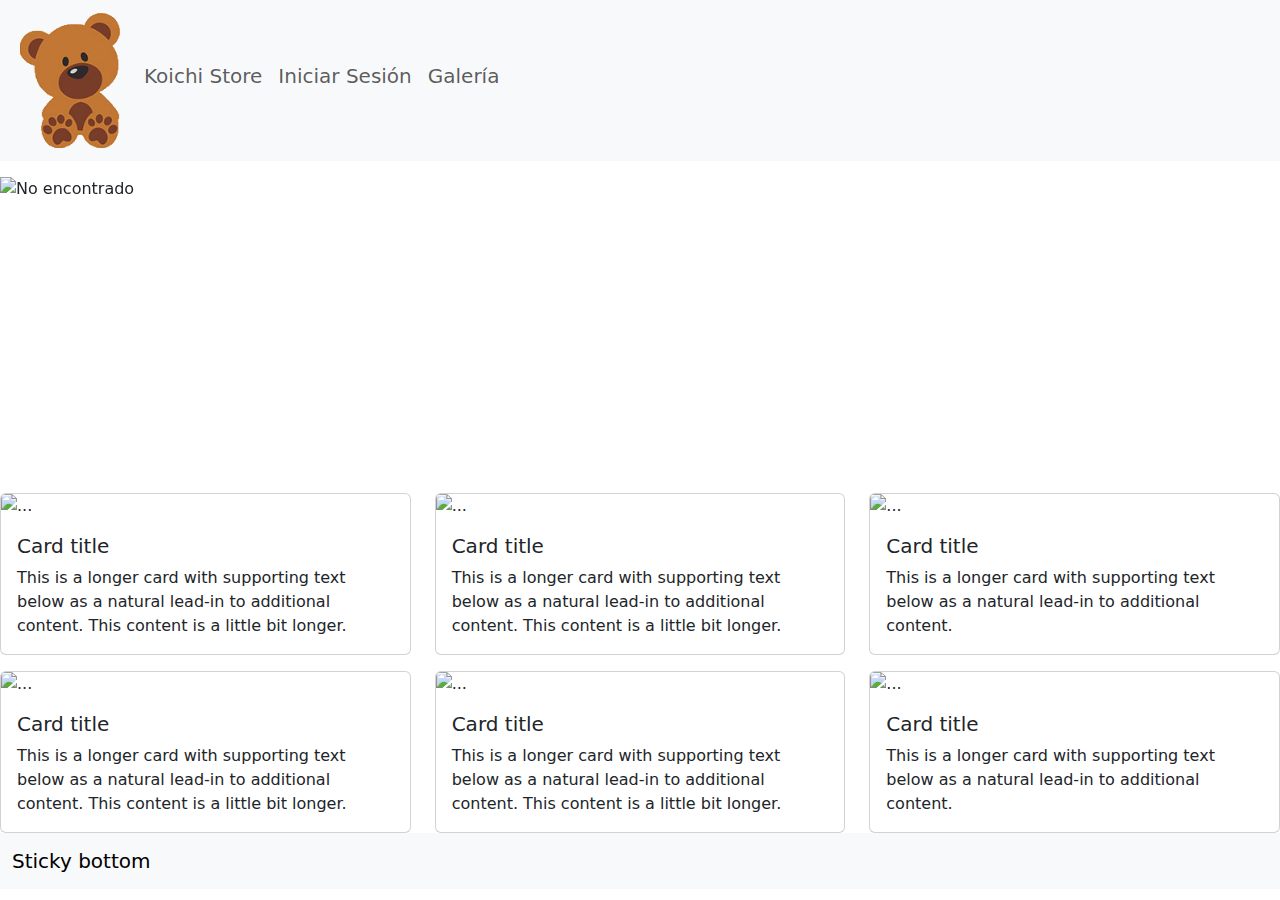
==== galeria.html @ 7f16ecbd "Avance en las demas paginas" ====
<!DOCTYPE html>
<html lang="es">
<head>
    <meta name="Author" content="MVargas" />
    <meta charset="UTF-8" />
    <meta name="viewport" content="width=device-width, initial-scale=1.0" />
    <title>Lo mejor de ropa y accesorios para bebés | Koichi Store</title>
    <link href="css/styles.css" rel="stylesheet" type="text/css" />
    <link href="https://cdn.jsdelivr.net/npm/bootstrap@5.3.3/dist/css/bootstrap.min.css" rel="stylesheet" integrity="sha384-QWTKZyjpPEjISv5WaRU9OFeRpok6YctnYmDr5pNlyT2bRjXh0JMhjY6hW+ALEwIH" crossorigin="anonymous" />
</head>
<body>
    <div>
        <nav class="navbar navbar-expand-lg bg-body-tertiary p-2">
            <div class="container-fluid">
                <a class="navbar-brand" href="#">
                    <img src="imagenes/logo.png" alt="No encontrado" width="100px"/>
                </a>
            <button class="navbar-toggler" type="button" data-bs-toggle="collapse" data-bs-target="#navbarNavAltMarkup" aria-controls="navbarNavAltMarkup" aria-expanded="false" aria-label="Toggle navigation">
                <span class="navbar-toggler-icon"></span>
            </button>
                <div class="collapse navbar-collapse" id="navbarNavAltMarkup">
                    <div class="navbar-nav">
                        <a class="nav-link   text-center" href="index.html"><h5>Koichi Store</h5></a>
                        <a class="nav-link   text-center" href="login.html"><h5>Iniciar Sesión</h5></a>
                        <a class="nav-link   text-center" href="galeria.html"><h5>Galería</h5></a>
                    </div>
                </div>
            </div>
        </nav>
    </div>
    
    <div class="mt-3">
        <div id="carouselExampleSlidesOnly" class="carousel slide" data-bs-ride="carousel">
            <div class="carousel-inner">
              <div class="carousel-item active" data-bs-interval="2000" >
                <img src="imagenes/" class="d-block " height="300px" width="100%" alt="No encontrado">
              </div>
              <div class="carousel-item" data-bs-interval="2000" >
                <img src="imagenes/" class="d-block " height="300px" width="100%" alt="No encontrado">
              </div>
              <div class="carousel-item" data-bs-interval="2000" >
                <img src="imagenes/" class="d-block " height="300px" width="100%" alt="No encontrado">
              </div>
            </div>
          </div>
    </div>
    <main>
        <div class="mt-3">
            <div class="row row-cols-1 row-cols-md-3 g-4">
                <div class="col">
                  <div class="card">
                    <img src="..." class="card-img-top" alt="...">
                    <div class="card-body">
                      <h5 class="card-title">Card title</h5>
                      <p class="card-text">This is a longer card with supporting text below as a natural lead-in to additional content. This content is a little bit longer.</p>
                    </div>
                  </div>
                </div>
                <div class="col">
                  <div class="card">
                    <img src="..." class="card-img-top" alt="...">
                    <div class="card-body">
                      <h5 class="card-title">Card title</h5>
                      <p class="card-text">This is a longer card with supporting text below as a natural lead-in to additional content. This content is a little bit longer.</p>
                    </div>
                  </div>
                </div>
                <div class="col">
                  <div class="card">
                    <img src="..." class="card-img-top" alt="...">
                    <div class="card-body">
                      <h5 class="card-title">Card title</h5>
                      <p class="card-text">This is a longer card with supporting text below as a natural lead-in to additional content.</p>
                    </div>
                  </div>
                </div>
              </div>
        </div>

        <div class="mt-3">
            <div class="row row-cols-1 row-cols-md-3 g-4">
                <div class="col">
                  <div class="card">
                    <img src="..." class="card-img-top" alt="...">
                    <div class="card-body">
                      <h5 class="card-title">Card title</h5>
                      <p class="card-text">This is a longer card with supporting text below as a natural lead-in to additional content. This content is a little bit longer.</p>
                    </div>
                  </div>
                </div>
                <div class="col">
                  <div class="card">
                    <img src="..." class="card-img-top" alt="...">
                    <div class="card-body">
                      <h5 class="card-title">Card title</h5>
                      <p class="card-text">This is a longer card with supporting text below as a natural lead-in to additional content. This content is a little bit longer.</p>
                    </div>
                  </div>
                </div>
                <div class="col">
                  <div class="card">
                    <img src="..." class="card-img-top" alt="...">
                    <div class="card-body">
                      <h5 class="card-title">Card title</h5>
                      <p class="card-text">This is a longer card with supporting text below as a natural lead-in to additional content.</p>
                    </div>
                  </div>
                </div>
              </div>
        </div>
    </main>

    <footer>
        <nav class="navbar sticky-bottom bg-body-tertiary">
            <div class="container-fluid">
                <a class="navbar-brand" href="#">Sticky bottom</a>
            </div>
        </nav>
    </footer>

    <script src="https://cdn.jsdelivr.net/npm/bootstrap@5.3.3/dist/js/bootstrap.bundle.min.js" integrity="sha384-YvpcrYf0tY3lHB60NNkmXc5s9fDVZLESaAA55NDzOxhy9GkcIdslK1eN7N6jIeHz" crossorigin="anonymous"></script>
</body>
</html>
---- css/styles.css ----
a:hover{
    text-decoration: underline;
}
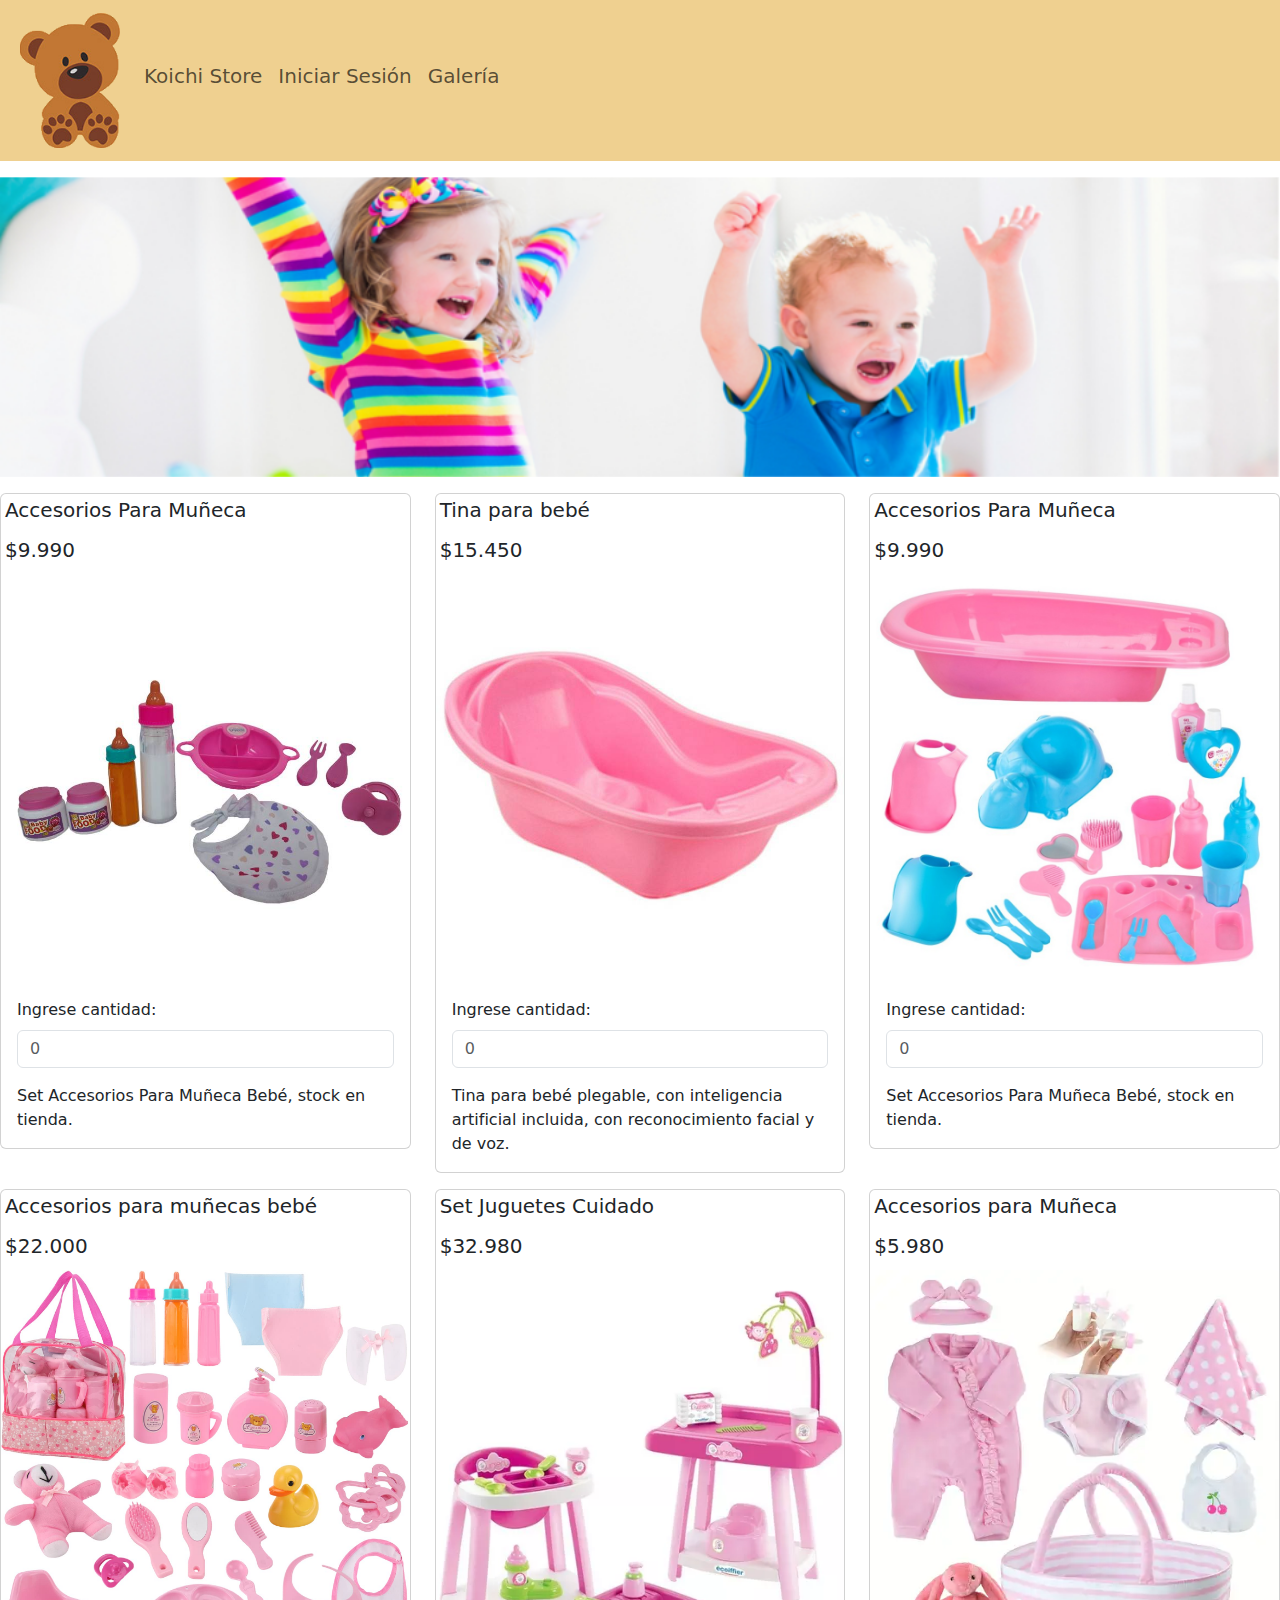
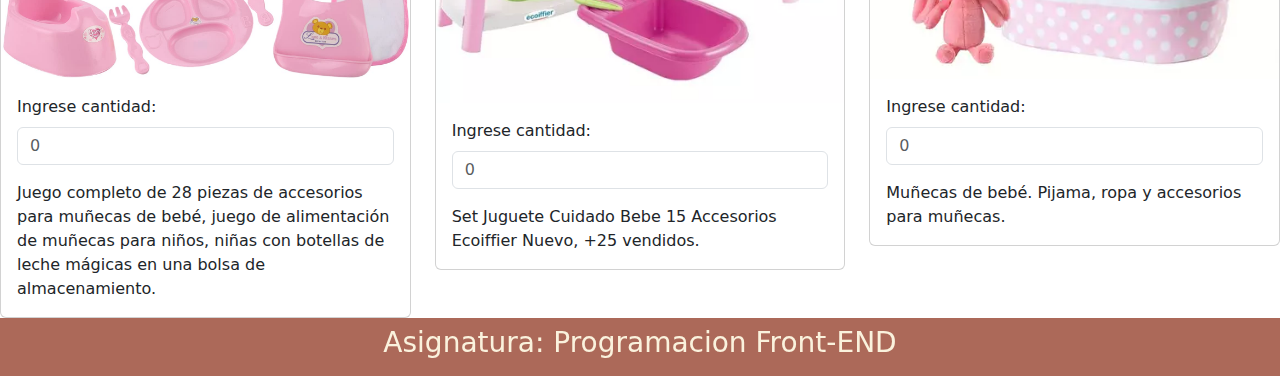
==== commit fc8de080: "Proyecto terminado" ====
--- a/galeria.html
+++ b/galeria.html
@@ -4,15 +4,15 @@
     <meta name="Author" content="MVargas" />
     <meta charset="UTF-8" />
     <meta name="viewport" content="width=device-width, initial-scale=1.0" />
-    <title>Lo mejor de ropa y accesorios para bebés | Koichi Store</title>
+    <title>Revisa nuestras mejores prendas y accesorios en la galeria | Koichi Store</title>
     <link href="css/styles.css" rel="stylesheet" type="text/css" />
     <link href="https://cdn.jsdelivr.net/npm/bootstrap@5.3.3/dist/css/bootstrap.min.css" rel="stylesheet" integrity="sha384-QWTKZyjpPEjISv5WaRU9OFeRpok6YctnYmDr5pNlyT2bRjXh0JMhjY6hW+ALEwIH" crossorigin="anonymous" />
 </head>
 <body>
     <div>
-        <nav class="navbar navbar-expand-lg bg-body-tertiary p-2">
+        <nav class="navbar navbar-expand-lg p-2" style="background-color: #EFD090;">
             <div class="container-fluid">
-                <a class="navbar-brand" href="#">
+                <a class="navbar-brand" href="index.html">
                     <img src="imagenes/logo.png" alt="No encontrado" width="100px"/>
                 </a>
             <button class="navbar-toggler" type="button" data-bs-toggle="collapse" data-bs-target="#navbarNavAltMarkup" aria-controls="navbarNavAltMarkup" aria-expanded="false" aria-label="Toggle navigation">
@@ -33,13 +33,13 @@
         <div id="carouselExampleSlidesOnly" class="carousel slide" data-bs-ride="carousel">
             <div class="carousel-inner">
               <div class="carousel-item active" data-bs-interval="2000" >
-                <img src="imagenes/" class="d-block " height="300px" width="100%" alt="No encontrado">
+                <img src="imagenes/galeria.png" class="d-block " height="300px" width="100%" alt="No encontrado">
               </div>
               <div class="carousel-item" data-bs-interval="2000" >
-                <img src="imagenes/" class="d-block " height="300px" width="100%" alt="No encontrado">
+                <img src="imagenes/galeria2.png" class="d-block " height="300px" width="100%" alt="No encontrado">
               </div>
               <div class="carousel-item" data-bs-interval="2000" >
-                <img src="imagenes/" class="d-block " height="300px" width="100%" alt="No encontrado">
+                <img src="imagenes/galeria3.png" class="d-block " height="300px" width="100%" alt="No encontrado">
               </div>
             </div>
           </div>
@@ -49,73 +49,101 @@
             <div class="row row-cols-1 row-cols-md-3 g-4">
                 <div class="col">
                   <div class="card">
-                    <img src="..." class="card-img-top" alt="...">
+                    <h5 class="card-title p-1">Accesorios Para Muñeca</h5>
+                    <h5 class="card-title p-1">$9.990</h5>
+                    <img src="imagenes/producto.jfif" class="card-img-top" alt="No encontrado">
                     <div class="card-body">
-                      <h5 class="card-title">Card title</h5>
-                      <p class="card-text">This is a longer card with supporting text below as a natural lead-in to additional content. This content is a little bit longer.</p>
+                        <div class="mb-3">
+                            <label for="exampleFormControlInput1" class="form-label">Ingrese cantidad:</label>
+                            <input type="number" class="form-control" id="exampleFormControlInput1" placeholder="0">
+                        </div>
+                        <p class="card-text">Set Accesorios Para Muñeca Bebé, stock en tienda.</p>
                     </div>
                   </div>
                 </div>
                 <div class="col">
+                    <div class="card">
+                      <h5 class="card-title p-1">Tina para bebé</h5>
+                      <h5 class="card-title p-1">$15.450</h5>
+                      <img src="imagenes/producto2.jfif" class="card-img-top" alt="No encontrado">
+                      <div class="card-body">
+                          <div class="mb-3">
+                              <label for="exampleFormControlInput1" class="form-label">Ingrese cantidad:</label>
+                              <input type="number" class="form-control" id="exampleFormControlInput1" placeholder="0">
+                          </div>
+                          <p class="card-text">Tina para bebé plegable, con inteligencia artificial incluida, con reconocimiento facial y de voz.</p>
+                      </div>
+                    </div>
+                  </div>
+                  <div class="col">
+                    <div class="card">
+                      <h5 class="card-title p-1">Accesorios Para Muñeca</h5>
+                      <h5 class="card-title p-1">$9.990</h5>
+                      <img src="imagenes/producto3.jpg" class="card-img-top" alt="No encontrado">
+                      <div class="card-body">
+                          <div class="mb-3">
+                              <label for="exampleFormControlInput1" class="form-label">Ingrese cantidad:</label>
+                              <input type="number" class="form-control" id="exampleFormControlInput1" placeholder="0">
+                          </div>
+                          <p class="card-text">Set Accesorios Para Muñeca Bebé, stock en tienda.</p>
+                      </div>
+                    </div>
+                  </div>            
+        </div>
+        <div class="mt-3">
+            <div class="row row-cols-1 row-cols-md-3 g-4">
+                <div class="col">
                   <div class="card">
-                    <img src="..." class="card-img-top" alt="...">
+                    <h5 class="card-title p-1">Accesorios para muñecas bebé</h5>
+                    <h5 class="card-title p-1">$22.000</h5>
+                    <img src="imagenes/producto4.jpg" class="card-img-top" alt="No encontrado">
                     <div class="card-body">
-                      <h5 class="card-title">Card title</h5>
-                      <p class="card-text">This is a longer card with supporting text below as a natural lead-in to additional content. This content is a little bit longer.</p>
+                        <div class="mb-3">
+                            <label for="exampleFormControlInput1" class="form-label">Ingrese cantidad:</label>
+                            <input type="number" class="form-control" id="exampleFormControlInput1" placeholder="0">
+                        </div>
+                        <p class="card-text">Juego completo de 28 piezas de accesorios para muñecas de bebé, juego de alimentación de muñecas para niños, niñas con botellas de leche mágicas en una bolsa de almacenamiento.</p>
                     </div>
                   </div>
                 </div>
                 <div class="col">
-                  <div class="card">
-                    <img src="..." class="card-img-top" alt="...">
-                    <div class="card-body">
-                      <h5 class="card-title">Card title</h5>
-                      <p class="card-text">This is a longer card with supporting text below as a natural lead-in to additional content.</p>
+                    <div class="card">
+                      <h5 class="card-title p-1">Set Juguetes Cuidado</h5>
+                      <h5 class="card-title p-1">$32.980</h5>
+                      <img src="imagenes/producto5.webp" class="card-img-top" alt="No encontrado">
+                      <div class="card-body">
+                          <div class="mb-3">
+                              <label for="exampleFormControlInput1" class="form-label">Ingrese cantidad:</label>
+                              <input type="number" class="form-control" id="exampleFormControlInput1" placeholder="0">
+                          </div>
+                          <p class="card-text">Set Juguete Cuidado Bebe 15 Accesorios Ecoiffier Nuevo, +25 vendidos.</p>
+                      </div>
                     </div>
                   </div>
-                </div>
-              </div>
-        </div>
-
-        <div class="mt-3">
-            <div class="row row-cols-1 row-cols-md-3 g-4">
-                <div class="col">
-                  <div class="card">
-                    <img src="..." class="card-img-top" alt="...">
-                    <div class="card-body">
-                      <h5 class="card-title">Card title</h5>
-                      <p class="card-text">This is a longer card with supporting text below as a natural lead-in to additional content. This content is a little bit longer.</p>
+                  <div class="col">
+                    <div class="card">
+                      <h5 class="card-title p-1">Accesorios para Muñeca</h5>
+                      <h5 class="card-title p-1">$5.980</h5>
+                      <img src="imagenes/producto6.webp" class="card-img-top" alt="No encontrado">
+                      <div class="card-body">
+                          <div class="mb-3">
+                              <label for="exampleFormControlInput1" class="form-label">Ingrese cantidad:</label>
+                              <input type="number" class="form-control" id="exampleFormControlInput1" placeholder="0">
+                          </div>
+                          <p class="card-text">Muñecas de bebé. Pijama, ropa y accesorios para muñecas.</p>
+                      </div>
                     </div>
-                  </div>
-                </div>
-                <div class="col">
-                  <div class="card">
-                    <img src="..." class="card-img-top" alt="...">
-                    <div class="card-body">
-                      <h5 class="card-title">Card title</h5>
-                      <p class="card-text">This is a longer card with supporting text below as a natural lead-in to additional content. This content is a little bit longer.</p>
-                    </div>
-                  </div>
-                </div>
-                <div class="col">
-                  <div class="card">
-                    <img src="..." class="card-img-top" alt="...">
-                    <div class="card-body">
-                      <h5 class="card-title">Card title</h5>
-                      <p class="card-text">This is a longer card with supporting text below as a natural lead-in to additional content.</p>
-                    </div>
-                  </div>
-                </div>
-              </div>
+                  </div>            
         </div>
     </main>
 
     <footer>
-        <nav class="navbar sticky-bottom bg-body-tertiary">
-            <div class="container-fluid">
-                <a class="navbar-brand" href="#">Sticky bottom</a>
+        <nav class="navbar sticky-bottom">
+            <div class="container-fluid text-center">
+                <p><h3>Asignatura: Programacion Front-END</h3></p>
             </div>
-        </nav>
+          </nav>
+
     </footer>
 
     <script src="https://cdn.jsdelivr.net/npm/bootstrap@5.3.3/dist/js/bootstrap.bundle.min.js" integrity="sha384-YvpcrYf0tY3lHB60NNkmXc5s9fDVZLESaAA55NDzOxhy9GkcIdslK1eN7N6jIeHz" crossorigin="anonymous"></script>
--- a/css/styles.css
+++ b/css/styles.css
@@ -1,3 +1,13 @@
 a:hover{
     text-decoration: underline;
+}
+footer{
+    background-color: #AC6959;
+    color: #FAF2DD;
+}
+#acercade{
+    background-color: #AC6959;
+    color: #FAF2DD;
+    border-radius: 10px;
+    padding: 15px;
 }